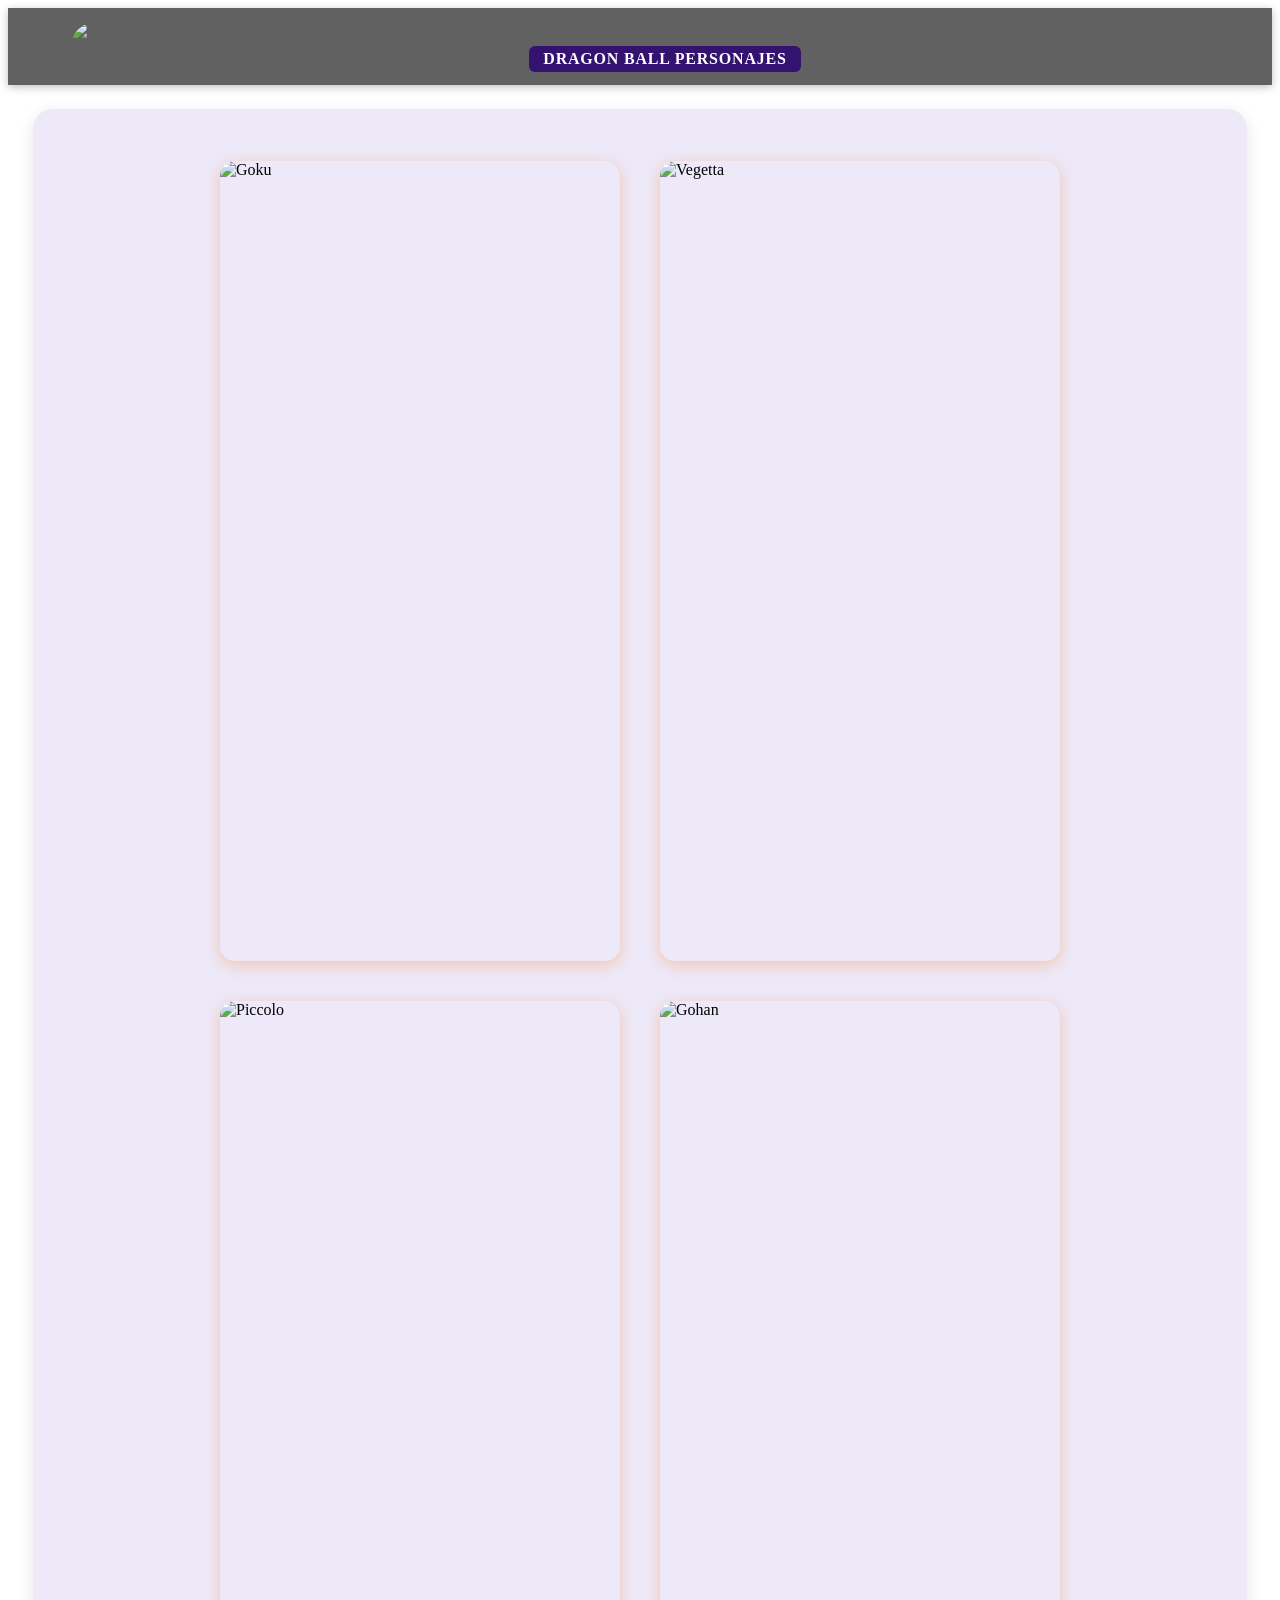
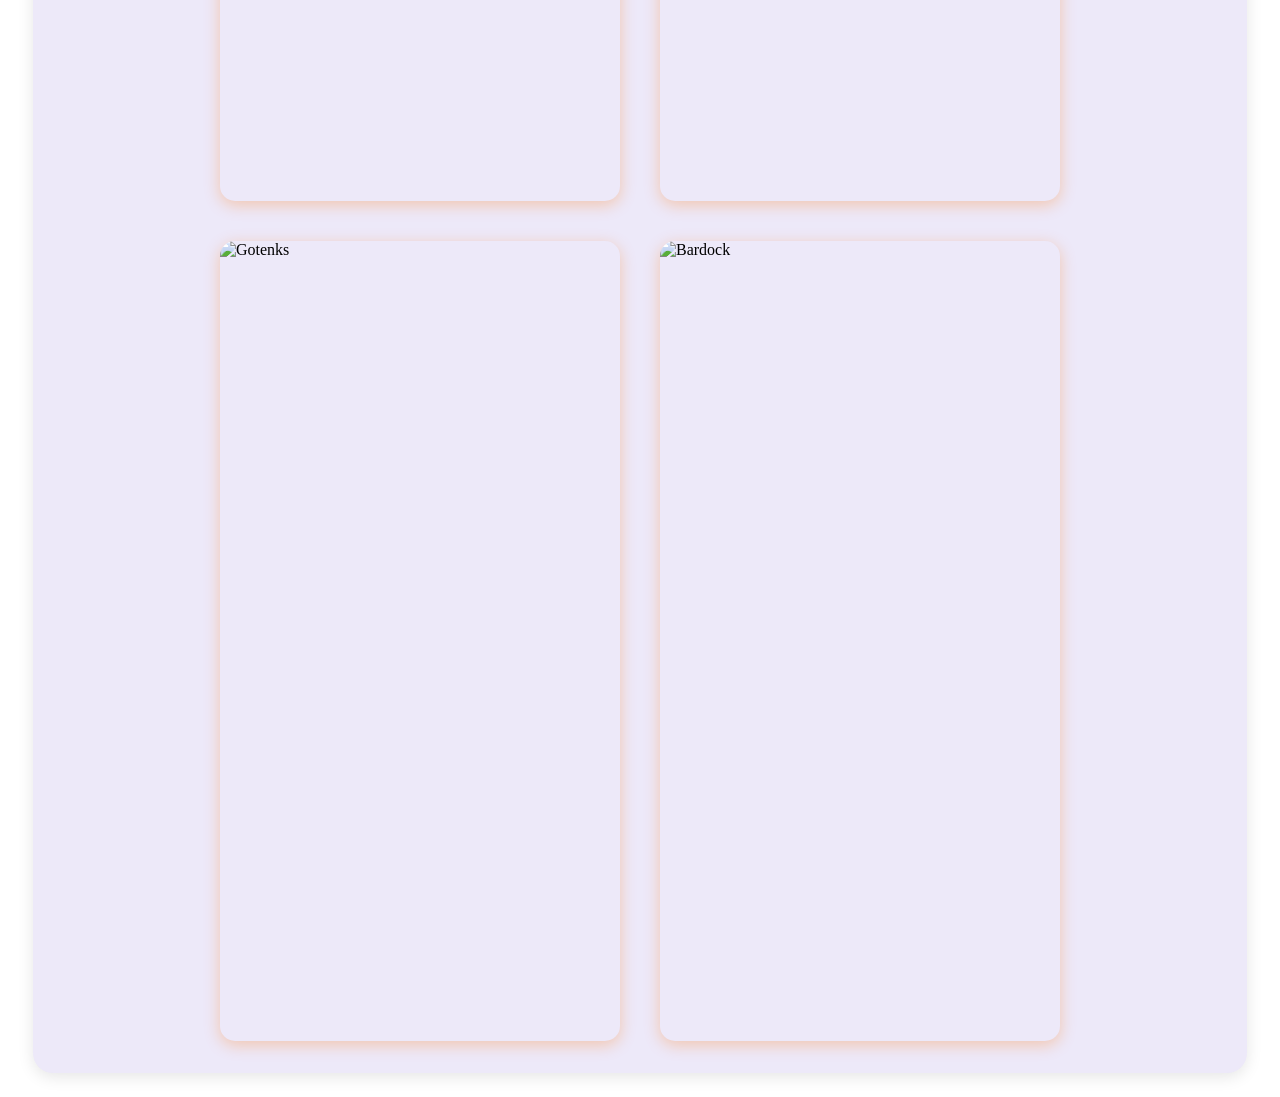
==== dragonball/index.html @ 7e4786e1 "updtate1" ====
<!DOCTYPE html>
<html lang="en">
<head>
    <meta charset="UTF-8">
    <meta name="viewport" content="width=device-width, initial-scale=1.0">
    <link rel="stylesheet" href="styles.css">
    <title>Document</title>
</head>
<body>
    <header>
        <img src="https://encrypted-tbn0.gstatic.com/images?q=tbn:ANd9GcRDXcHwj-9UxmWn5stZSmQgNKFxcSWRtl4GIBIhfAWO9pRLYrCpaQarJ381Fn_Nkl5ovxhdrmiWBPBT6B3myLXmGH3czAspYlmSrNdo&s&ec=121624339" alt="Esfera del Dragon">
        <h1>Dragon ball Personajes</h1>
    </header>
        <section class="galery">
        <div class="galeria">

            <div class="contenedor-foto">
                <img src="https://dragonball-api.com/characters/goku_normal.webp" alt="Goku">
                <article>
                    <h2>Son Goku (Kakarotto)</h2>
                    <p>Saiyan - male</p>
                    <p>Base KI:</p>
                    <P>60.000.000</P>
                    <P>Total KI:</P>
                    <P>90 Septillion</P>
                    <p>Afilitation:</p>
                    <p>Z Fighter</p>
                </article>
            </div>

            <div class="contenedor-foto">
                <img src="https://dragonball-api.com/characters/vegeta_normal.webp" alt="Vegetta">
                <article>
                    <h2 >Vegeta</h2>
                    <p>Saiyan - male</p>
                    <p>Base KI:</p>
                    <P>54.000.000</P>
                    <P>Total KI:</P>
                    <P>19.84 Septillion</P>
                    <p>Afilitation:</p>
                    <p>Z Fighter</p>
                </article>
            </div>

            <div class="contenedor-foto">
                <img src="https://dragonball-api.com/characters/picolo_normal.webp" alt="Piccolo">
                <article>
                    <h2>Piccolo</h2>
                    <p>Namekian - male</p>
                    <p>Base KI:</p>
                    <P>2.000.000</P>
                    <P>Total KI:</P>
                    <P>500.000.000</P>
                    <p>Afilitation:</p>
                    <p>Z Fighter</p>
                </article>
            </div>

            <div class="contenedor-foto">
                <img src="https://dragonball-api.com/characters/gohan.webp" alt="Gohan">
                <article>
                    <h2>Gohan</h2>
                    <p>Saiyan - male</p>
                    <p>Base KI:</p>
                    <P>45.000.000</P>
                    <P>Total KI:</P>
                    <P>40 Septillion</P>
                    <p>Afilitation:</p>
                    <p>Z Fighter</p>
                </article>
            </div>

            <div class="contenedor-foto">
                <img src="https://dragonball-api.com/characters/Gotenks_Artwork.webp" alt="Gotenks">
                <article>
                    <h2>Gotenks</h2>
                    <p>Saiyan - male</p>
                    <p>Base KI:</p>
                    <P>65.600.000</P>
                    <P>Total KI:</P>
                    <P>34.8 Septillion</P>
                    <p>Afilitation:</p>
                    <p>Z Fighter</p>
                </article>
            </div>

            <div class="contenedor-foto">
                <img src="https://dragonball-api.com/characters/Bardock_Artwork.webp" alt="Bardock">
                <article>
                    <h2>Bardock</h2>
                    <p>Saiyan - male</p>
                    <p>Base KI:</p>
                    <P>450.000</P>
                    <P>Total KI:</P>
                    <P>180.000.000</P>
                    <p>Afilitation:</p>
                    <p>Z Fighter</p>
                </article>
            </div>

        </div>
    </section>
</body>
</html>
---- dragonball/styles.css ----
header {
    background-color: rgb(97, 97, 97);
    color: rgb(97, 97, 97);
    padding: 0.85rem 5%;
    display: flex;
    justify-content: space-between;
    align-items: center;
    z-index: 100;
    box-shadow: 0 2px 8px hsla(0, 0%, 0%, 0.25);
}

h1 {
    width: fit-content;
    background-color: #34126F;
    color: #fff;
    font-size: 1rem;
    font-weight: 900; /* Ajustado: 2000 no es un valor válido (máx 900) */
    letter-spacing: 0.05em;
    text-transform: uppercase;
    padding: 4px 14px;
    border-radius: 6px;
    margin: 1.5rem auto 0;
    text-align: center;
}

header img {
    width: 50px;
    height: 50px; /* Asegura proporción */
    border-radius: 50%; /* Corregido: 50% es un círculo perfecto */
    object-fit: cover;
}

.galery {
    border-top: 10px;
    padding: 2rem 4%;
    background: #ede9f9;
    border-radius: 20px;
    margin: 1.5rem 2%;
    box-shadow: 0 4px 16px rgba(0,0,0,0.1);
}

.galeria {
    display: flex;
    flex-wrap: wrap;
    justify-content: center;
    gap: 40px;
    padding: 20px 0 0;
}

.enlace-foto {
    text-decoration: none;
    color: inherit;
}

.contenedor-foto {
    position: relative; /* Cambiado de sticky a relative para que el texto posicione bien */
    width: 400px;
    height: 800px;
    overflow: hidden;
    border-radius: 15px; /* Bordes un poco más suaves */
    box-shadow: 0 4px 16px rgba(255, 115, 0, 0.3); /* Sombra base más suave */
    cursor: pointer;
    display: flex;       /* Centrado de imagen */
    justify-content: center;
    align-items: center;
    transition: all 0.35s ease;
}

/* EFECTO DE SOMBRA AL PASAR EL MOUSE */
.contenedor-foto:hover {
    box-shadow: 0 15px 40px rgba(255, 115, 0, 0.7); /* Sombra naranja intensa */
    transform: translateY(-10px); /* Pequeño salto hacia arriba */
}

.contenedor-foto img {
    width: 100%;  /* Cambiado a 100% para que no queden bordes vacíos */
    height: 100%;
    object-fit: cover; /* Mantiene al personaje centrado sin deformar */
    display: block;
    transition: transform 0.5s ease; /* Transición más fluida */
}

.contenedor-foto:hover img {
    transform: scale(1.1); /* Zoom suave al personaje */
}

.contenedor-foto article {
    position: absolute;
    inset: 0;
    background-color: rgba(0, 0, 0, 0.6); /* Un poco más oscuro para leer mejor */
    color: #fff;
    padding: 20px;
    display: flex;
    flex-direction: column;
    justify-content: center;
    align-items: center;
    text-align: center;
    opacity: 0; /* Oculto inicialmente */
    transform: translateY(20px);
    transition: opacity 0.35s ease, transform 0.35s ease;
    z-index: 2;
}

.contenedor-foto:hover article {
    opacity: 1; /* Corregido: la opacidad va de 0 a 1 */
    transform: translateY(0);
}

.contenedor-foto article h2 {
    font-size: 1.5rem;
    margin: 0 0 10px;
    color: #fff;
    text-shadow: 2px 2px 4px rgba(0,0,0,0.5);
}

.contenedor-foto article p {
    font-size: 1rem;
    margin: 0;
    color: #ffffff;
}
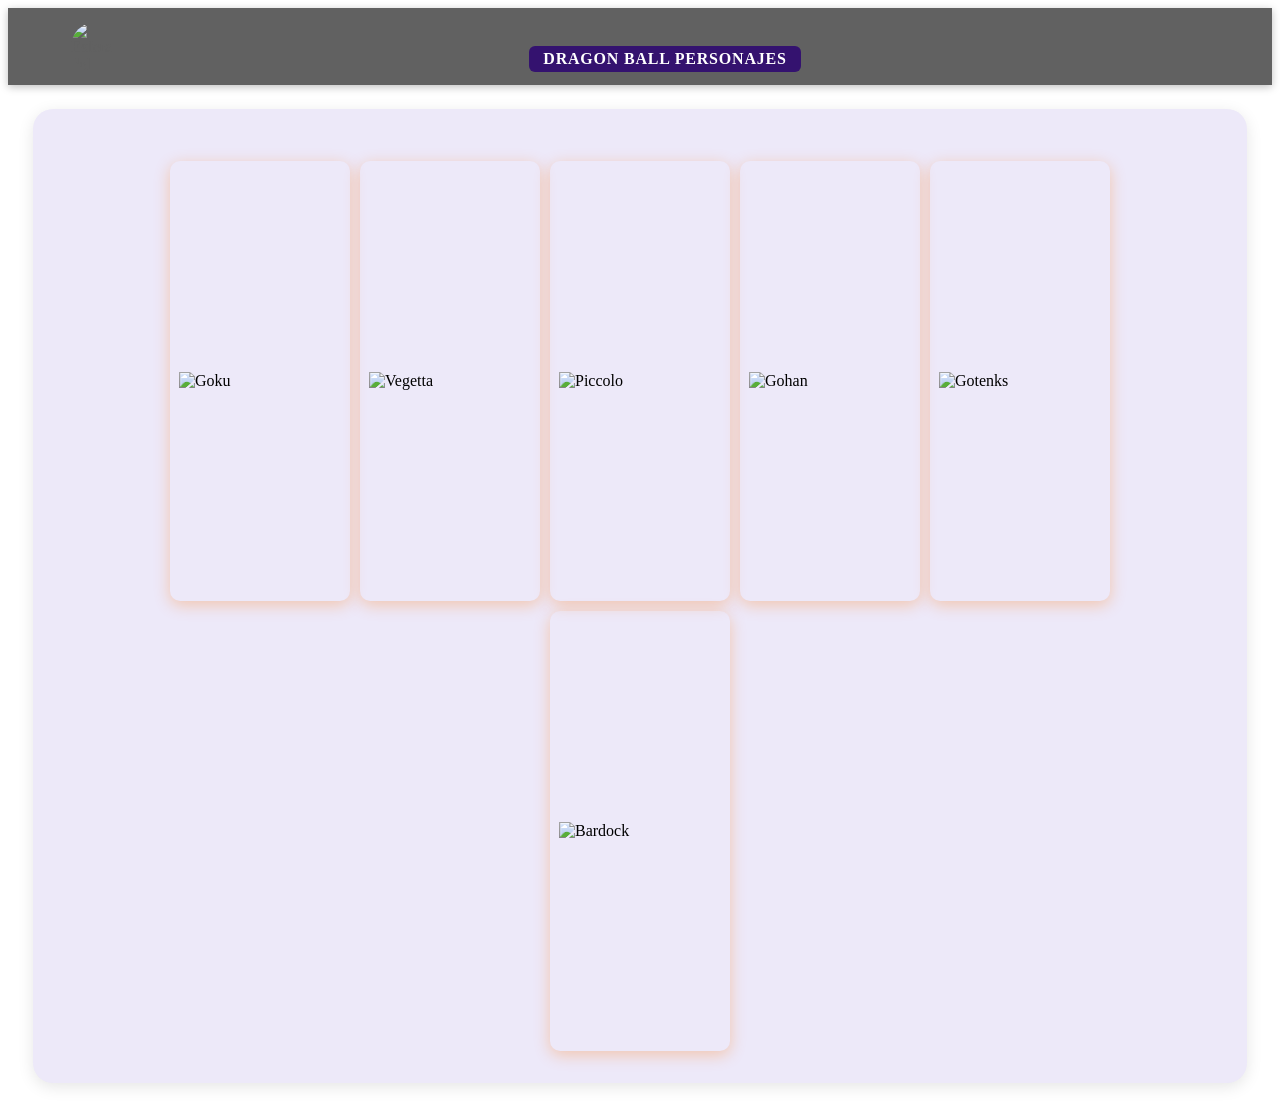
==== commit 1d799d10: "cambios css y links de imagenes" ====
--- a/dragonball/index.html
+++ b/dragonball/index.html
@@ -19,11 +19,11 @@
                 <article>
                     <h2>Son Goku (Kakarotto)</h2>
                     <p>Saiyan - male</p>
-                    <p>Base KI:</p>
+                    <p class="p_title">Base KI:</p>
                     <P>60.000.000</P>
-                    <P>Total KI:</P>
+                    <P class="p_title">Total KI:</P>
                     <P>90 Septillion</P>
-                    <p>Afilitation:</p>
+                    <p class="p_title">Afilitation:</p>
                     <p>Z Fighter</p>
                 </article>
             </div>
@@ -33,11 +33,11 @@
                 <article>
                     <h2 >Vegeta</h2>
                     <p>Saiyan - male</p>
-                    <p>Base KI:</p>
-                    <P>54.000.000</P>
-                    <P>Total KI:</P>
+                    <p class="p_title">Base KI:</p>
+                    <P >54.000.000</P>
+                    <P class="p_title">Total KI:</P>
                     <P>19.84 Septillion</P>
-                    <p>Afilitation:</p>
+                    <p class="p_title">Afilitation:</p>
                     <p>Z Fighter</p>
                 </article>
             </div>
@@ -47,11 +47,11 @@
                 <article>
                     <h2>Piccolo</h2>
                     <p>Namekian - male</p>
-                    <p>Base KI:</p>
+                    <p class="p_title">Base KI:</p>
                     <P>2.000.000</P>
-                    <P>Total KI:</P>
+                    <P class="p_title">Total KI:</P>
                     <P>500.000.000</P>
-                    <p>Afilitation:</p>
+                    <p class="p_title">Afilitation:</p>
                     <p>Z Fighter</p>
                 </article>
             </div>
@@ -61,11 +61,11 @@
                 <article>
                     <h2>Gohan</h2>
                     <p>Saiyan - male</p>
-                    <p>Base KI:</p>
+                    <p class="p_title">Base KI:</p>
                     <P>45.000.000</P>
-                    <P>Total KI:</P>
+                    <P class="p_title">Total KI:</P>
                     <P>40 Septillion</P>
-                    <p>Afilitation:</p>
+                    <p class="p_title">Afilitation:</p>
                     <p>Z Fighter</p>
                 </article>
             </div>
@@ -75,11 +75,11 @@
                 <article>
                     <h2>Gotenks</h2>
                     <p>Saiyan - male</p>
-                    <p>Base KI:</p>
+                    <p class="p_title">Base KI:</p>
                     <P>65.600.000</P>
-                    <P>Total KI:</P>
+                    <P class="p_title">Total KI:</P>
                     <P>34.8 Septillion</P>
-                    <p>Afilitation:</p>
+                    <p class="p_title">Afilitation:</p>
                     <p>Z Fighter</p>
                 </article>
             </div>
@@ -89,11 +89,11 @@
                 <article>
                     <h2>Bardock</h2>
                     <p>Saiyan - male</p>
-                    <p>Base KI:</p>
+                    <p class="p_title">Base KI:</p>
                     <P>450.000</P>
-                    <P>Total KI:</P>
+                    <P class="p_title">Total KI:</P>
                     <P>180.000.000</P>
-                    <p>Afilitation:</p>
+                    <p class="p_title">Afilitation:</p>
                     <p>Z Fighter</p>
                 </article>
             </div>
--- a/dragonball/styles.css
+++ b/dragonball/styles.css
@@ -43,7 +43,7 @@
     display: flex;
     flex-wrap: wrap;
     justify-content: center;
-    gap: 40px;
+    gap: 10px;
     padding: 20px 0 0;
 }
 
@@ -54,10 +54,10 @@
 
 .contenedor-foto {
     position: relative; /* Cambiado de sticky a relative para que el texto posicione bien */
-    width: 400px;
-    height: 800px;
+    width: 180px;
+    height: 440px;
     overflow: hidden;
-    border-radius: 15px; /* Bordes un poco más suaves */
+    border-radius: 10px; /* Bordes un poco más suaves */
     box-shadow: 0 4px 16px rgba(255, 115, 0, 0.3); /* Sombra base más suave */
     cursor: pointer;
     display: flex;       /* Centrado de imagen */
@@ -73,8 +73,8 @@
 }
 
 .contenedor-foto img {
-    width: 100%;  /* Cambiado a 100% para que no queden bordes vacíos */
-    height: 100%;
+    width: 90%;  /* Cambiado a 100% para que no queden bordes vacíos */
+    height: auto;
     object-fit: cover; /* Mantiene al personaje centrado sin deformar */
     display: block;
     transition: transform 0.5s ease; /* Transición más fluida */
@@ -107,14 +107,19 @@
 }
 
 .contenedor-foto article h2 {
-    font-size: 1.5rem;
+    font-size: 2rem;
     margin: 0 0 10px;
-    color: #fff;
+    color: #ff6005;
     text-shadow: 2px 2px 4px rgba(0,0,0,0.5);
 }
 
 .contenedor-foto article p {
-    font-size: 1rem;
+    font-size: 1.2rem;
     margin: 0;
     color: #ffffff;
+}
+.contenedor-foto article .p_title{
+   font-size: 1.5rem;
+    margin: 0;
+    color: #fc9002; 
 }
